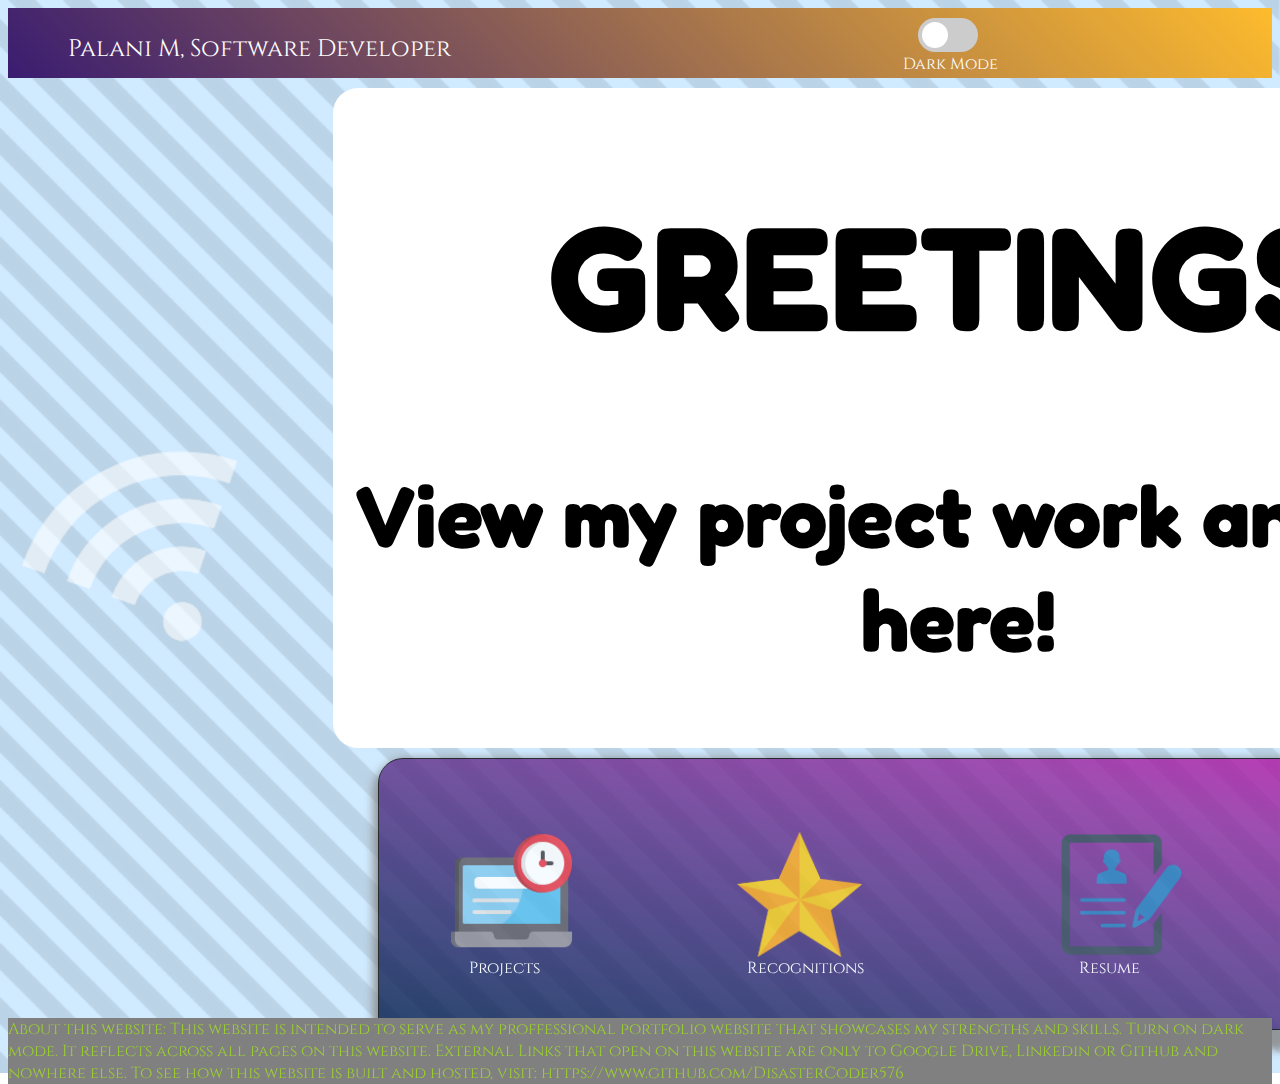
==== index.html @ ef46b0d7 "initial" ====
<html> 
  <meta name="viewport" content="width=device-width, initial-scale=1.0">
  <head>
  
    <link rel="preconnect" href="https://fonts.gstatic.com">
<link href="https://fonts.googleapis.com/css2?family=Cinzel:wght@500&display=swap" rel="stylesheet">
<link rel="preconnect" href="https://fonts.gstatic.com">
<link href="https://fonts.googleapis.com/css2?family=East+Sea+Dokdo&display=swap" rel="stylesheet">
<link rel= "stylesheet" href= "hello.css" type="text/css">
<link rel="preconnect" href="https://fonts.gstatic.com">
<link href="https://fonts.googleapis.com/css2?family=Potta+One&display=swap" rel="stylesheet">
<link rel="preconnect" href="https://fonts.gstatic.com">
<link href="https://fonts.googleapis.com/css2?family=Fredoka+One&display=swap" rel="stylesheet">
<link rel="preconnect" href="https://fonts.gstatic.com">
<link href="https://fonts.googleapis.com/css2?family=Josefin+Sans&display=swap" rel="stylesheet">
    <title class="h1class">This is Palani M</title> 
  </head>
 
  <body> 
    
    <!--h1 class="h1class" text-align: center;>Palani M's Portfolio website</h1--> 
    
 
    <div class="topbar"  >
    <div class="onetop" > Palani M, Software Developer</div>
    <div class="twotop"> <input class="zoom" height = "60" width ="60" type="image" src="github.png" onclick="window.open('https://github.com/DisasterCoder576')"/></div>
    
    <div class="fourtop"> <input class="zoom" height = "100" width ="100" type="image" src="linkedin.png" onclick="window.open('https://www.linkedin.com/in/palanim576/')"/> </div>

      <span class="threetop">Dark Mode</span>
      <span class = "fivetop"><label class="switch">
        <input type="checkbox" id="darkcheck" onclick="changeBackground();">
        <span class="slider round"></span>
      </label></span>
      
      <!--span class="fivetop"><input class="zoom" id="Whitetoggle" onclick="changeBackgroundBlack();" height = "52" width ="52" type="image" src="black.png"  /></span-->  
      <!--span class="sixtop"><input class="zoom" id="Blacktoggle" onclick="changeBackgroundWhite();" height = "40" width ="40" type="image" src="white.png" /></span-->
    
    </div>
    
   
    <span>
      <video class="moveVid" width="1800" height="570" playsinline autoplay muted loop>
        <source src="foreground5.mp4" type="video/mp4">
        <source src="foreground5.mp4" type="video/ogg">
      Your browser does not support the video tag.
      </video>
    </span>
    <!--span>
      <iframe src="https://drive.google.com/file/d/19Z_udHIedlNJkP9u4uF1vBqLUWt1PCcP/preview?resourcekey=null?autoplay=1&loop=1&mute=1" width="640" height="580" frameborder="0" ></iframe>
    </span-->
    
    
    
    <div class="centered"><h1 class="animate-bottom">GREETINGS! </h1>
    <h3 class="animate-bottom2">View my project work and more here!</h3>
    
    </div>
  <div class="options">
    <div class="one"> <input class="zoom" height = "125" width ="125" type="image" src="project.png" onclick="window.open('projects/projects.html', '_self')"/> <div class="overlay">
      <div class="projectext" >Projects</div>
    </div>
  </div>
    <div class="two"><input  class="zoom" height = "125" width ="125" type="image" src="star.png" onclick="window.open('recognitions/reco.html', '_self')" /><div class="overlay">
      <div class="recognitionstext" >Recognitions</div>
    </div></div>
    <div class="three"><input class="zoom" height = "125" width ="125" type="image" src="resume.png" onclick="window.open('https://drive.google.com/file/d/1aWFRuDyhOwOfuxsK4221eRUQr7c52QTv/view?usp=sharing')" /><div class="overlay">
      <div class="projectext" >Resume</div>
    </div></div>
    <div class="four"><input id="myBtn" class="zoom" height = "125" width ="125" type="image" src="aboutme.png" /><div class="overlay">
      <div class="projectext" >About Me</div>
    </div></div>
  </div>
  
  <!--marquee  height = "50px" class="bringdown"; font-family: East Sea Dokdo;><big height = "50px" ></big></marquee-->
  
 
  
  
  
   <!--<iframe width="500px" src="https://drive.google.com/file/d/19Z_udHIedlNJkP9u4uF1vBqLUWt1PCcP/view?usp=sharing&muted=1" width="640" height="480"></iframe>--> 
   <div id="myModal" class="modal">

    <!-- Modal content -->
    <div id="modview" class="modal-content">
      <span class="close">&times;</span>

      
      <div class="aboutbar">

      <div class="oneab" > About me!</div>
    <div class="twoab"> <img src="contact.png" alt="mail" width="70" height="50" >mpalanipsbb@gmail.com</div>
    
    

      <span class="threeab"><img src="phone.png" alt="mail" width="50" > 9445636554</span>
      <span class="fiveab"><img src="location.png" alt="mail" width="50" height="60"> Chennai, Tamil Nadu, India</span>  
      
    
        
      </div>
      
      <p class="absection"> I am an Electronics and Communications Undergrad student at SSN College of Engineering who is extremely passionate towards 
        Software Development. I love to work on both the front and the backend and have a variety of experience working on successful software projects.

      </p>

      <h4 class="absection"> Technical Skills
      </h4>
      <p class="absection"> <span class="greencol">Languages:</span> C++/C, Python, Java, HTML/CSS, Javascript
      </p>
      <p class="absection"> <span class="greencol">Web Tools:</span> React.js, Node.js, Django, MongoDB, SQL, Firebase, Bootstrap, REST API, JSON, Google Cloud
      </p>
      <p class="absection"> <span class="greencol">ML Tools :</span> Artificial Intelligence(Search Methods), Machine Learning, OpenCV, Tensorflow
      </p>
      <p class="absection"> <span class="greencol">Technical Skills :</span> Algorithms and Data Structures, Version Control, Android Studio Development, Arduino(SPI, UART, I2C protocols)
      </p>
      <p class="absection"> I extensively study core computer science concepts such as <span class="greencol">Operating systems, Databases</span> and also have a special liking towards <span class="greencol">Networking (TCP/IP). </span>
        I also practise <span class="greencol">Algorithms and Data Structures</span> otherwise. My goal is to work closely with <span class="greencol">core software development </span> teams that builds future changing
        products.
      </p>
      <h4 class="absection"> Contact Me:
      </h4>
      <input type="Name" id="fname" name="name">
      <input type="email ID" id="email" name="email">
      <textarea id="message" name="message" rows="4" cols="50">
        Enter your message!
        </textarea>
        <button class="submit" type="button">Submit!</button>
        
    </div>
  
  </div>
  
   <script>
     const options1 = document.querySelector(".options");
     console.log(options1);
    options1.addEventListener("mousemove", (e) => {
      let xAxis = (window.innerWidth /2 - e.pageX)/25;
      let yAxis = (window.innerHeight - e.pageY)/25;
     // console.log(yAxis, xAxis);
      options1.style.transform = `rotateY(${xAxis}deg) rotateX(${yAxis}deg)`;
      
    
    });
    options1.addEventListener("mouseleave", (e)=> {
      options1.style.transition = "all 0.25s ease";
        options1.style.transform =`rotateY(0deg) rotateX(0deg)`;
      });

      options1.addEventListener("mouseenter", (e)=>{
        options1.style.transform ="none";
      })

   

     // sessionStorage.setItem("darkVar", 1);
      function changeBackground() {
        let x = document.getElementById("darkcheck").checked;
        let y= sessionStorage.getItem("darkVar");
   if( x || y===0){
    document.body.style.background = 'url(bg5.png)  ';
        document.body.style.backgroundSize = "cover";
       document.getElementById("modview").style.backgroundColor = "grey";
      
        sessionStorage.setItem("darkVar", 0);
      }
   else if(!x || y===1){
        document.body.style.background = 'url(bg4.png) ';
        document.body.style.backgroundSize = "cover";
        document.getElementById("modview").style.backgroundColor = "white";
        
        sessionStorage.setItem("darkVar", 1);
   }
} 

    // Get the modal
    var modal = document.getElementById("myModal");
    
    // Get the button that opens the modal
    var btn = document.getElementById("myBtn");
    
    // Get the <span> element that closes the modal
    var span = document.getElementsByClassName("close")[0];
    
    // When the user clicks the button, open the modal 
    btn.onclick = function() {
      modal.style.display = "block";
    }
    
    // When the user clicks on <span> (x), close the modal
    span.onclick = function() {
      modal.style.display = "none";
    }
    
    // When the user clicks anywhere outside of the modal, close it
    window.onclick = function(event) {
      if (event.target == modal) {
        modal.style.display = "none";
      }
    }
    

    function changeBackgroundBlack() {
      let x=document.getElementById("Whitetoggle");
       x.style.display = "none";
        document.body.style.background = 'url(bg5.png)  ';
        document.body.style.backgroundSize = "cover";
        document.getElementById("modview").style.backgroundColor = "grey";
        let y=document.getElementById("Blacktoggle");
       y.style.display = "block";
        
    }
    function changeBackgroundWhite() {
      let x=document.getElementById("Blacktoggle");
       x.style.display = "none";
        document.body.style.background = 'url(bg4.png) ';
        document.body.style.backgroundSize = "cover";
        document.getElementById("modview").style.backgroundColor = "white";
        let y=document.getElementById("Whitetoggle");
       y.style.display = "block";
       
    }
    
    </script>
    <div class="last" >About this website: This website is intended to serve as my proffessional portfolio website that showcases my strengths and skills.
      Turn on dark mode. It reflects across all pages on this website. External Links that open on this website are only to Google Drive, Linkedin or Github and nowhere else.
      To see how this website is built and hosted, visit: https://www.github.com/DisasterCoder576
</div>
    </body>
    
</html>
---- hello.css ----
body {
  -webkit-transition: .4s ease;
  -moz-transition: .4s ease;
  -ms-transition: .4s ease;
  -o-transition: .4s ease;
      background-image: url('bg4.png');
        background-repeat: no-repeat;
        background-attachment: fixed;
        background-size: cover;
        perspective: 5000px;
      }

.h1class {text-align: center; font-family: Cinzel;
    color: linear-gradient(90deg, #f8ff00 0%, #3ad59f 100%);
    color: linear-gradient(45deg, #1CB5E0 0%, #000851 100%);
    color: linear-gradient(-135deg, #FDBB2D 0%, #3A1C71 100%);
    
}
.last{
  display: block;
  position:absolute;
  background-color: grey;
  top: 1010px;
  color:yellowgreen;
  font-family:Cinzel;
}

.submit {
  font-size: 16px;
  background-color: white; 
  color: black; 
  border: 2px solid #4CAF50;
}

.submit:hover {
  background-color: #4CAF50;
  color: white;
}
.greencol{
  color:yellowgreen;
}
.absection{
  font-family: Josefin Sans ;
  font-size: 140%;
}
.aboutbar{
  
 
  height: 100;
  background: linear-gradient(90deg, #f8ff00 0%, #3ad59f 100%);
  background: linear-gradient(45deg, #1CB5E0 0%, #000851 100%);
  background: linear-gradient(-135deg, #FDBB2D 0%, #3A1C71 100%);
  display: grid;
  grid-template-columns: repeat(6, 1fr);
  gap: 10px;
  grid-auto-rows: minmax(70px, auto);
  
}
.oneab{
  color:white;
font-family: Cinzel;
font-size: 150%;
}
.twoab{
  color:white;
font-family: 'Trebuchet MS', 'Lucida Sans Unicode', 'Lucida Grande', 'Lucida Sans', Arial, sans-serif;
font-size: 150%;
}
.threeab{
  position:relative;
  color:white;
font-family: Cinzel;
font-size: 150%;
top:20px;
left: 190px;
}

.fiveab{
  position:relative;
  color:white;
font-family: Cinzel;
font-size: 150%;
left:330px;
}

p { 
    text-align: center;
}
video{
    position:relative;
    top:30px;
    left: 200px;
}
.zoom {
 
  
  transition: transform .2s; /* Animation */
 
}

.zoom:hover {
  transform: scale(1.5); /* (150% zoom)*/
}
.grad {
      
      
    background: linear-gradient(90deg, #f8ff00 0%, #3ad59f 100%);
    background: linear-gradient(45deg, #1CB5E0 0%, #000851 100%);
    background: linear-gradient(-135deg, #FDBB2D 0%, #3A1C71 100%);
  
background-color: red;
  }
  .Choose{
    font-size:40px;
    position: relative;
    top: 20px;
  }
  .moveVid{
    position: relative;
    top:90px;
    left:60px;
    
  }
.projectext{
  position: relative;
  grid-column: 1 / 4;
  grid-row: 1;

  
  top: 25%;
  left: 20px;
  font:120%;
  font-family:Cinzel;
  color:white;
}
.recognitionstext{
  position: relative;
  grid-column: 1 / 4;
  grid-row: 1;

  
  top: 25%;
  left: 10px;
  font:120%;
  font-family:Cinzel;
  color:white;
}


.topbar{
  
 
    height: 70;
    background: linear-gradient(90deg, #f8ff00 0%, #3ad59f 100%);
    background: linear-gradient(45deg, #1CB5E0 0%, #000851 100%);
    background: linear-gradient(-135deg, #FDBB2D 0%, #3A1C71 100%);
    display: grid;
    grid-template-columns: repeat(6, 1fr);
    gap: 10px;
    grid-auto-rows: minmax(70px, auto);
    
}
.onetop {
  position: absolute;
  grid-column: 1 / 6;
  grid-row: 1;
color:white;
font-family: Cinzel;
font-size: 150%;

  
  top: 25px;
  left: 60px;
}
.twotop {
  position: absolute;
  grid-column: 2 / 6;
  grid-row: 1;
  top: 15px;
  left: 1820px;
}
.threetop {
  position: absolute;
  grid-column: 3/6;
  grid-row: 1;
  top: 45px;
  left: 895px;
  color:white;
  font-family: Cinzel,'Gill Sans', 'Gill Sans MT', Calibri, 'Trebuchet MS', sans-serif;
  font-size: 100%;
  
}
.fourtop {
  position: absolute;
  grid-column: 2 / 6;
  grid-row: 1;
  top: 1px;
  left: 1700px;
}
.fivetop{
  position: absolute;
  grid-column: 5/6;
  grid-row: 1;
  top: 10px;
  left: 910px;
  color:white;
  font-family: 'Gill Sans', 'Gill Sans MT', Calibri, 'Trebuchet MS', sans-serif;
  font-size: 150%;

}
.sixtop{
  position: absolute;
  grid-column: 6/6;
  grid-row: 1;
  top: 25px;
  left: 980px;
}

  /* Centered text */
  .centered {
    
    text-align: center;
    transition-timing-function: ease-out;
    border-radius: 25px;
      font-family: Fredoka One;
      width: 1250;
      height: 660;
      color: #000;
      background-color:rgb(255, 255, 255);
      font-size: 460%;
    position: absolute;
    top: 410px;
    left: 950px;
    transform: translate(-50%, -50%);
    mix-blend-mode: screen;
    
    
  }
  .switch {
    position: relative;
    display: inline-block;
    width: 60px;
    height: 34px;
  }
  
  /* Hide default HTML checkbox */
  .switch input {
    opacity: 0;
    width: 0;
    height: 0;
  }
  
  /* The slider */
  .slider {
    position: absolute;
    cursor: pointer;
    top: 0;
    left: 0;
    right: 0;
    bottom: 0;
    background-color: #ccc;
    -webkit-transition: .4s;
    transition: .4s;
  }
  
  .slider:before {
    position: absolute;
    content: "";
    height: 26px;
    width: 26px;
    left: 4px;
    bottom: 4px;
    background-color: white;
    -webkit-transition: .4s;
    transition: .4s;
  }
  
  input:checked + .slider {
    background-color: #2196F3;
  }
  
  input:focus + .slider {
    box-shadow: 0 0 1px #2196F3;
  }
  
  input:checked + .slider:before {
    -webkit-transform: translateX(26px);
    -ms-transform: translateX(26px);
    transform: translateX(26px);
  }
  
  /* Rounded sliders */
  .slider.round {
    border-radius: 34px;
  }
  
  .slider.round:before {
    border-radius: 50%;
  }

.options {
  transform-style: preserve-3d;
    -webkit-animation-name: animatebottom3;
    -webkit-animation-duration: 3s;
    animation-name: animatebottom3;
    animation-duration: 3s; 
    position: relative;
    border-top-right-radius: 25px;
    border-top-left-radius: 25px;
    opacity:0.8;
    width: 1150;
    height: 250;
    top: 110px;
    left: 370px;
    border: 1px solid;
  padding: 10px;
  box-shadow: 5px 10px 8px 10px #888888;
    background-image: linear-gradient(to right top, #001d4a, #2b286c, #5b2d88, #91279d, #cb03a8);
    display: grid;
    grid-template-columns: repeat(4, 1fr);
    gap: 10px;
    grid-auto-rows: minmax(90px, auto);
   
    
}
.one {
  position: relative;
  grid-column: 1 / 4;
  grid-row: 1;

  
  top: 25%;
  left: 60px;
   
}
.two {
  position: relative;
  grid-column: 2 / 4;
  grid-row: 1;
  top: 25%;
  left: 58px;
}
.three {
  position: relative;
  grid-column: 3/4;
  grid-row: 1;
  top: 25%;
  left: 90px;
}
.four {
  position: relative;
  grid-column: 4/4;
  grid-row: 1;
  top: 25%;
  left: 100px;
}
.bringdown{
    background: linear-gradient(90deg, #f8ff00 0%, #3ad59f 100%);
    background: linear-gradient(45deg, #1CB5E0 0%, #000851 100%);
    background: linear-gradient(-135deg, #FDBB2D 0%, #3A1C71 100%);
    background-color: red;
    position: relative;
    top: 115px;
}



  .animate-bottom {
    position: relative;
    -webkit-animation-name: animatebottom;
    -webkit-animation-duration: 1s;
    animation-name: animatebottom;
    animation-duration: 1s
  }
  
  @-webkit-keyframes animatebottom {
    from { bottom:-100px; opacity:0 } 
    to { bottom:0px; opacity:1 }
  }
  
  @keyframes animatebottom { 
    from{ bottom:-100px; opacity:0 } 
    to{ bottom:0; opacity:1 }
  }
  .animate-bottom2 {
    position: relative;
    -webkit-animation-name: animatebottom;
    -webkit-animation-duration: 3s;
    animation-name: animatebottom;
    animation-duration: 3s
  }
  
  @-webkit-keyframes animatebottom2 {
    from { bottom:-100px; opacity:0 } 
    to { bottom:0px; opacity:1 }
  }
  
  @keyframes animatebottom2 { 
    from{ bottom:-100px; opacity:0 } 
    to{ bottom:0; opacity:1 }
  }
 
  .animate-bottom3 {
    position: relative;
    -webkit-animation-name: animatebottom;
    -webkit-animation-duration: 6s;
    animation-name: animatebottom;
    animation-duration: 6s
  }
  
  @-webkit-keyframes animatebottom3 {
    from { bottom:-100px; opacity:0 } 
    to { bottom:0px; opacity:0.8 }
  }
  
  @keyframes animatebottom3 { 
    from{ bottom:-100px; opacity:0 } 
    to{ bottom:0; opacity:0.8 }
  }

  .modal {
    display: none; /* Hidden by default */
    position: fixed; /* Stay in place */
    z-index: 1; /* Sit on top */
    padding-top: 100px; /* Location of the box */
    left: 0;
    top: 0;
    width: 100%; /* Full width */
    height: 100%; /* Full height */
    overflow: auto; /* Enable scroll if needed */
    background-color: rgb(0,0,0); /* Fallback color */
    background-color: rgba(0,0,0,0.4); /* Black w/ opacity */
    animation-name: animatetop;
  animation-duration: 0.4s
  }
  @keyframes animatetop {
    from {top: -300px; opacity: 0}
    to {top: 0; opacity: 1}
  }
  
  /* Modal Content */
  .modal-content {
    background-color: #fefefe;
    margin: auto;
    padding: 20px;
    border: 1px solid #888;
    width: 80%;
  }
  
  /* The Close Button */
  .close {
    color: #aaaaaa;
    float: right;
    font-size: 28px;
    font-weight: bold;
  }
  
  .close:hover,
  .close:focus {
    color: #000;
    text-decoration: none;
    cursor: pointer;
  }
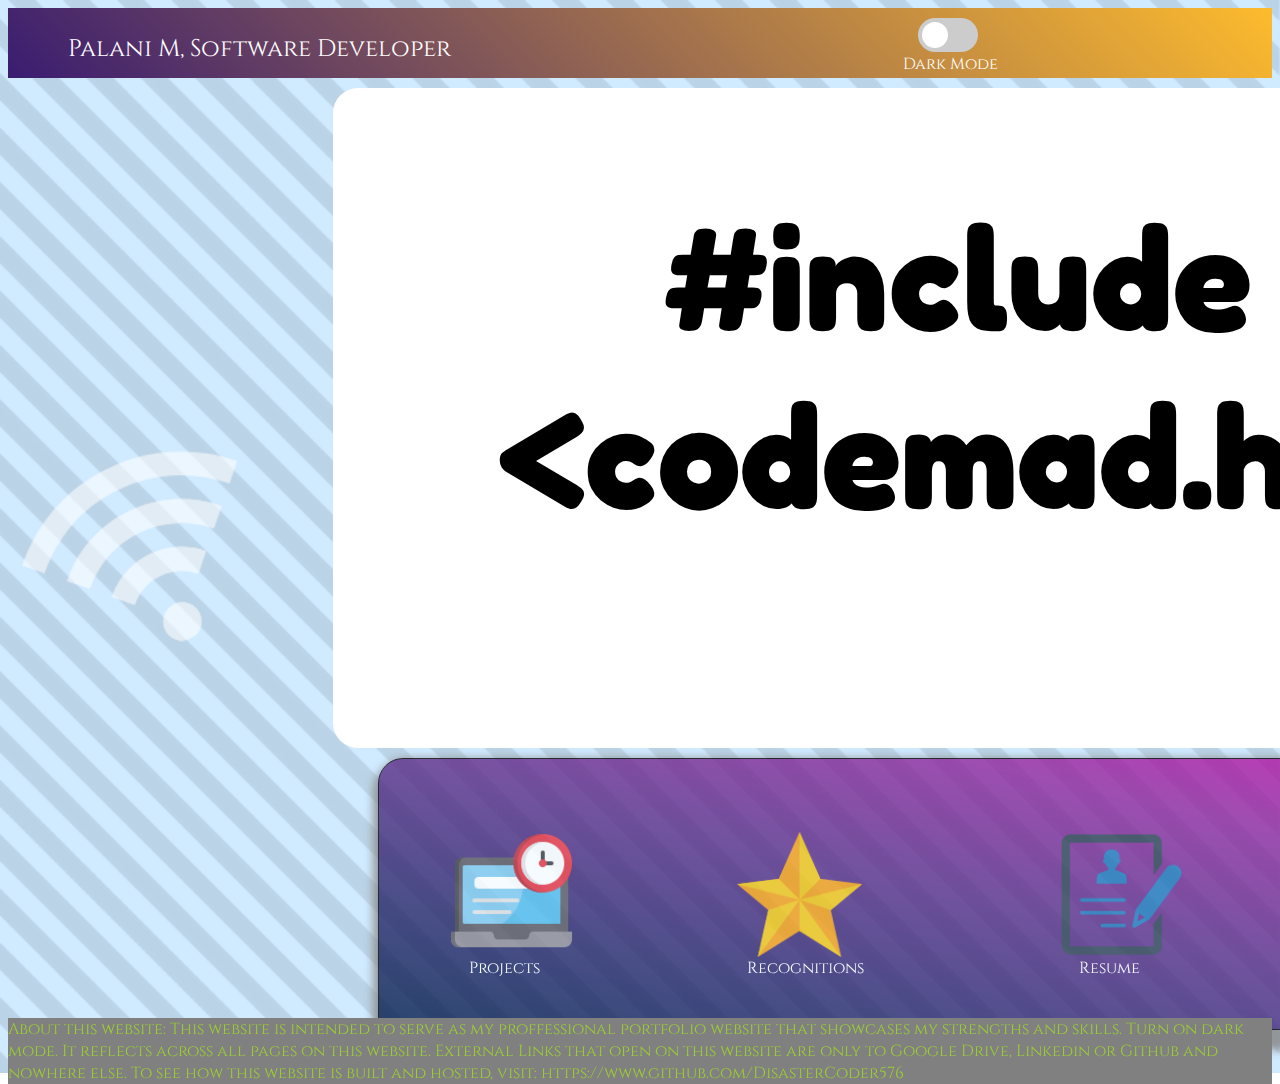
==== commit 7e0851af: "Add files via upload" ====
--- a/index.html
+++ b/index.html
@@ -52,8 +52,8 @@
     
     
     
-    <div class="centered"><h1 class="animate-bottom">GREETINGS! </h1>
-    <h3 class="animate-bottom2">View my project work and more here!</h3>
+    <div class="centered"><h1 class="animate-bottom">#include &#60;codemad.h &#62; </h1>
+    <h3 class="animate-bottom2"></h3>
     
     </div>
   <div class="options">
